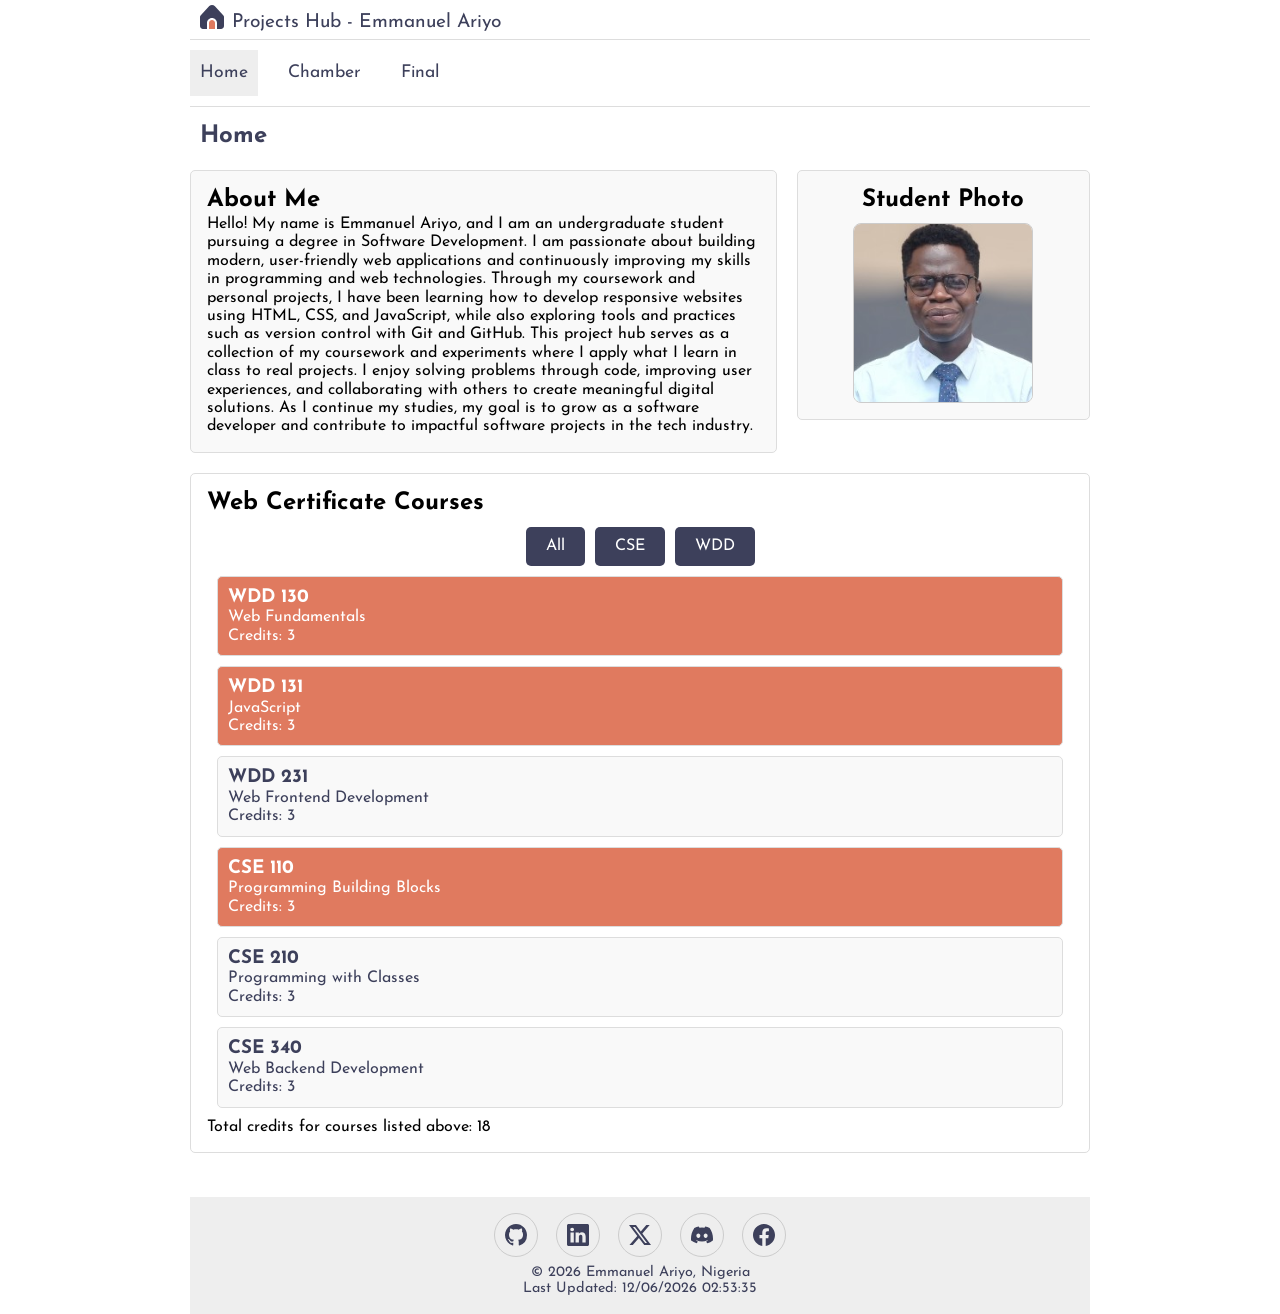
==== index.html @ 9bb8ab0a "Designed and developed my page using a wireframe screenshot example as a guide for the layout and co" ====
<!DOCTYPE html>
<html lang="en">

<head>
    <meta charset="UTF-8">
    <meta name="viewport" content="width=device-width, initial-scale=1.0">
    <title>Projects Hub</title>
    <meta name="description"
        content="This is the home page for the course, where you can find all the necessary information and resources.">
    <meta name="author" content="Emmanuel Ariyo">

    <!-- Style Sheet Here -->
    <link rel="stylesheet" href="styles/normalize.css">
    <link rel="stylesheet" href="styles/base.css">
    <link rel="stylesheet" href="styles/larger.css">

    <!-- JavaScript File Here -->
    <script src="scripts/navigation.js" defer></script>
    <script src="scripts/dynamicContent.js" defer></script>

    <!-- Google Fonts Here -->
    <link rel="preconnect" href="https://fonts.googleapis.com">
    <link rel="preconnect" href="https://fonts.gstatic.com" crossorigin>
    <link href="https://fonts.googleapis.com/css2?family=Josefin+Sans:ital,wght@0,100..700;1,100..700&display=swap"
        rel="stylesheet">
</head>

<body>
    <header>
        <img src="images/home.svg" alt="Site Icon" width="512" height="512">
        <span>Projects Hub - Emmanuel Ariyo</span>
        <button id="ham-btn" class="hamburger"></button>
    </header>
    <nav id="nav-bar" class="navigation">
        <ul>
            <li class="current"><a href="index.html">Home</a></li>
            <li><a href="#">Chamber</a></li>
            <li><a href="#">Final</a></li>
        </ul>
    </nav>
    <main>
        <h1>Home</h1>
        <section class="about-photo-grid">
            <section class="about-me">
                <h2>About Me</h2>
                <p>
                    Hello! My name is Emmanuel Ariyo, and I am an undergraduate student pursuing a degree in Software
                    Development.
                    I am passionate about building modern, user-friendly web applications and continuously improving
                    my skills
                    in programming and web technologies. Through my coursework and personal projects, I have been
                    learning
                    how to develop responsive websites using HTML, CSS, and JavaScript, while also exploring tools and
                    practices
                    such as version control with Git and GitHub.

                    This project hub serves as a collection of my coursework and experiments where I apply what I learn
                    in class
                    to real projects. I enjoy solving problems through code, improving user experiences, and
                    collaborating
                    with others to create meaningful digital solutions. As I continue my studies, my goal is to grow
                    as a
                    software developer and contribute to impactful software projects in the tech industry.
                </p>
            </section>
            <section class="student-photo">
                <h2>Student Photo</h2>
                <img src="images/profile_picture.jpg" alt="Student Photo" width="180" height="180">
            </section>
            </div>
            <section class="certificate-section stretched">
                <h2>Web Certificate Courses</h2>
                <div id="course-buttons">
                    <button id="all-courses">All</button>
                    <button id="cse-courses">CSE</button>
                    <button id="wdd-courses">WDD</button>
                </div>
                <div id="course-list">
                    <!-- Dynamic course list will be rendered here -->
                </div>
                <p>Total credits for courses listed above: <span id="total-credits">0</span></p>
            </section>
    </main>
    <footer>
        <div class="social">
            <a href="https://github.com/white-ninja" target="_blank" rel="noopener noreferrer"><img
                    src="images/github.svg" alt="GitHub" width="16" height="16"></a>
            <a href="www.linkedin.com/in/emmanuel-ariyo-333789112" target="_blank" rel="noopener noreferrer"><img
                    src="images/linkedin.svg" alt="LinkedIn" width="16" height="16"></a>
            <a href="https://x.com/AriyoLeap?s=09" target="_blank" rel="noopener noreferrer"><img
                    src="images/twitter-x.svg" alt="Twitter" width="16" height="16"></a>
            <a href="https://discord.com/users/1450887330113261690" target="_blank" rel="noopener noreferrer"><img
                    src="images/discord.svg" alt="Discord" width="16" height="16"></a>
            <a href="https://web.facebook.com/ariyo.dominic/" target="_blank" rel="noopener noreferrer"><img
                    src="images/facebook.svg" alt="Facebook" width="16" height="16"></a>
        </div>
        <p>&copy; <span id="current-year"></span> Emmanuel Ariyo, Nigeria</p>
        <p id="lastModified">Last Updated: </p>
    </footer>
</body>

</html>
---- styles/base.css ----
/* --------COLOR SCHEME----------
terra cotta #E07A5F,
deep slate blue #3D405B, */

/**************** SITE WIDE STYLES ********************/
* {
    font-family: 'Josefin Sans', sans-serif;
    box-sizing: border-box;
    margin: 0;
    padding: 0;
}

/**************** HEADER STYLES ********************/
header {
    display: grid;
    grid-template-columns: 24px auto 44px;
    align-items: end;
    padding: 5px 0px 5px 10px;
    border-bottom: 1px solid #ddd;
    column-gap: 8px;
}

header img {
    display: block;
    width: 100%;
    height: auto;
    padding-bottom: 5px;
}

header span {
    font-size: 1.2rem;
    color: #3D405B;
}

/************* Hamburger Button Styles **************/
.hamburger {
    background: none;
    border: none;
    cursor: pointer;
    color: #3D405B;
    font-family: Verdana, Geneva, Tahoma, sans-serif;
}

.hamburger::before {
    content: "\2630";
    /* Unicode character for hamburger icon */
    font-size: 2rem;
    color: #3D405B;
}

.hamburger.show::before {
    content: "\00D7";
    /* Unicode character for hamburger icon */
    font-size: 2rem;
    color: #3D405B;
}

/**************** NAVIGATION STYLES ******************/
.navigation {
    display: none;
    padding: 10px 0;
}

.navigation.show {
    display: block;
}

.navigation ul {
    list-style-type: none;
    margin: 0;
    padding: 0;
}

.navigation a {
    display: block;
    padding: .8rem 10px;
    border-bottom: 1px solid #ddd;
    text-decoration: none;
    color: #3D405B;
    font-size: 1.1rem;
}

.navigation li.current {
    background-color: #eee;
}

.navigation a:hover {
    background-color: #e07a5f;
}

/**************** MAIN STYLES ********************/



h1 {
    font-size: 1.5rem;
    color: #3D405B;
    margin-left: 10px;
}

main img {
    max-width: 100%;
    height: auto;
    display: block;
    margin: 0 auto;
}



/* ******************** FOOTER STYLES ******************** */
footer {
    text-align: center;
    padding: 1rem 10px;
    background-color: #eee;
    color: #3D405B;
    font-size: 0.9rem;
}

.social {
    display: flex;
    justify-content: center;
    column-gap: 8px;
    margin-bottom: 0.5rem;
}

.social a {
    display: flex;
    justify-content: center;
    align-items: center;
    width: 44px;
    height: 44px;
    margin: 0 5px;
    border: #ccc solid .2px;
    border-radius: 22px;

}

.social img {
    width: 22px;
    height: 22px;
}

.social a:hover {
    background-color: #ddd;
}

/* Added styles for course cards and buttons */
.course {
    border: 1px solid #ddd;
    padding: 10px;
    margin: 10px;
    border-radius: 5px;
    background-color: #f9f9f9;
    color: #3D405B;
}

.course.completed {
    background-color: #E07A5F;
    color: white;
}

#course-buttons {
    display: flex;
    justify-content: center;
    gap: 10px;
    margin: 10px 0;
}

#course-buttons button {
    padding: 10px 20px;
    border: none;
    border-radius: 5px;
    background-color: #3D405B;
    color: white;
    cursor: pointer;
    font-size: 1rem;
}

#course-buttons button:hover {
    background-color: #E07A5F;
}

/* Layout grid for About Me and Student Photo */
.about-photo-grid {
    display: grid;
    grid-template-columns: 2fr 1fr;
    gap: 20px;
    align-items: start;
    margin: 20px 0;
}

.about-me {
    background: #f9f9f9;
    border-radius: 5px;
    padding: 16px;
    border: 1px solid #ddd;
}

.student-photo {
    background: #f9f9f9;
    border-radius: 5px;
    padding: 16px;
    border: 1px solid #ddd;
    text-align: center;
}

.student-photo img {
    border-radius: 8px;
    width: 180px;
    height: 180px;
    object-fit: cover;
    background: #eee;
    border: 1px solid #ccc;
    margin-top: 8px;
}

.certificate-section {
    margin-top: 24px;
    background: #fff;
    border-radius: 5px;
    padding: 16px;
    border: 1px solid #ddd;
}

.stretched {
    grid-column: 1 / -1;
    width: 100%;
    margin-top: 0;
    margin-bottom: 24px;
}

@media (max-width: 700px) {
    .about-photo-grid {
        grid-template-columns: 1fr;
    }

    .student-photo img {
        width: 120px;
        height: 120px;
    }
}
---- styles/larger.css ----
@media only screen and (min-width: 38rem) {
    header, main, nav, footer {
        max-width: 900px;
        margin: 0 auto;
    }

    header {
        grid-template-columns: 24px auto;
    }

    .hamburger {
        display: none;
    }

    .navigation {
        display: block;
        border-bottom: 1px solid #ddd;
    }

    .navigation a {
        border: none;
    }
    .navigation ul {
        display: flex;
        gap: 20px;
        list-style: none;
        
    }
}
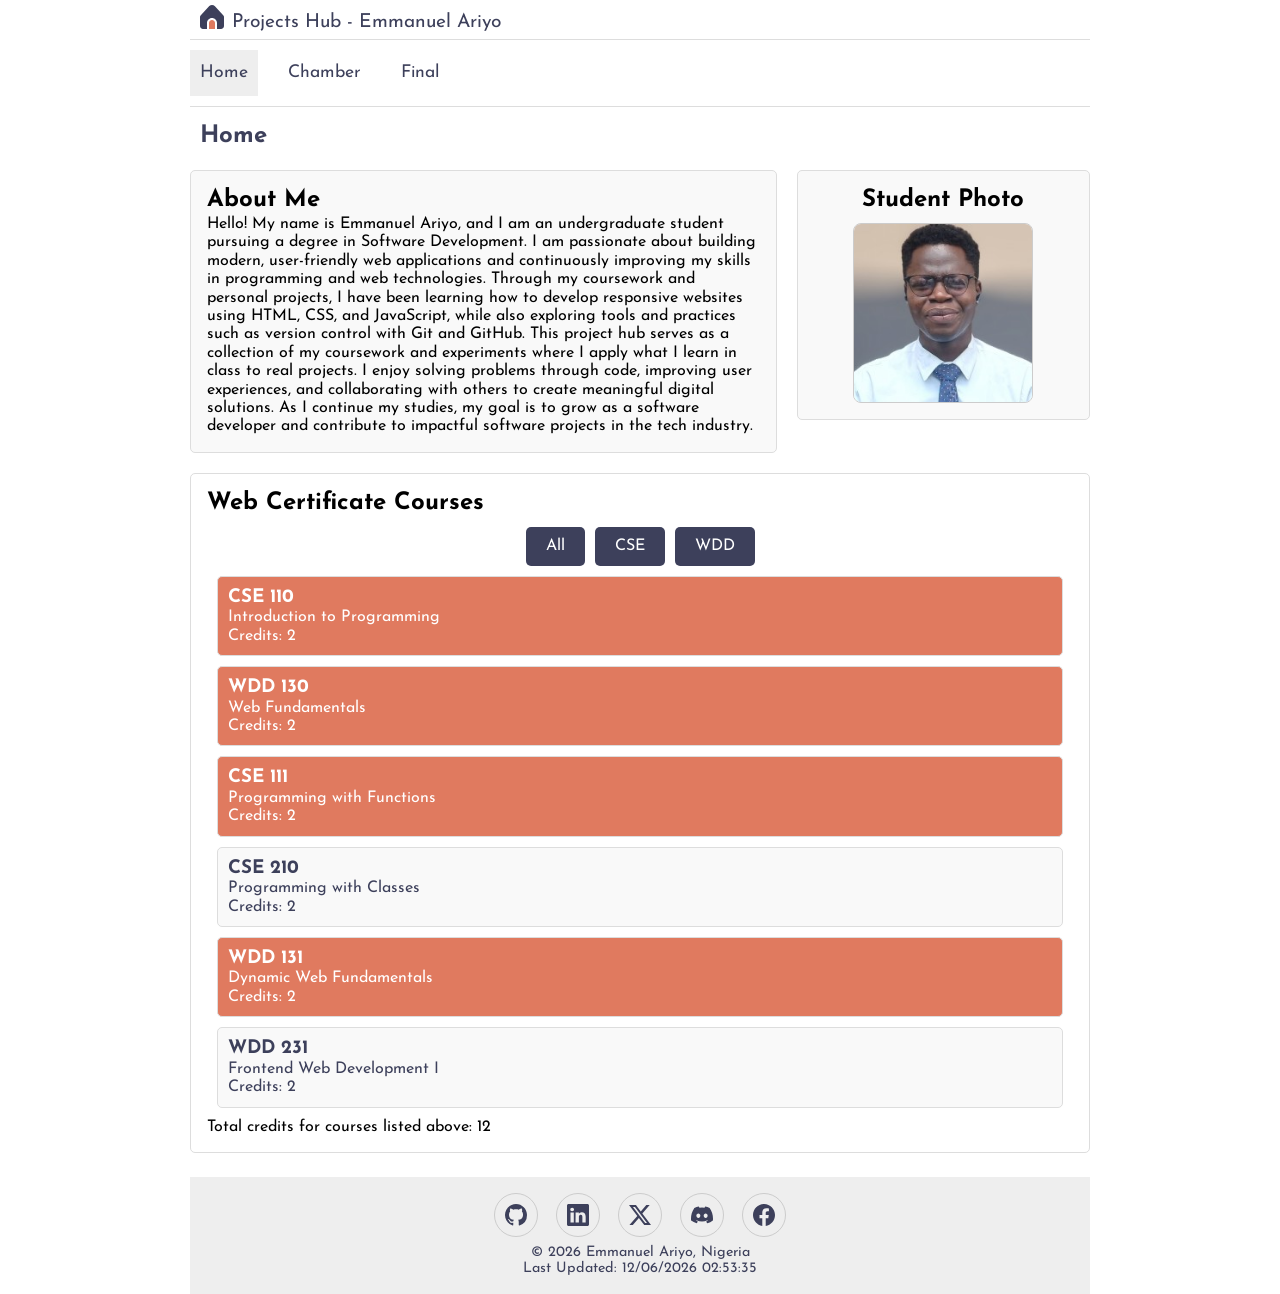
==== commit 9c34c58e: "Added facebook social media meta tags to the course website homepage." ====
--- a/index.html
+++ b/index.html
@@ -4,10 +4,17 @@
 <head>
     <meta charset="UTF-8">
     <meta name="viewport" content="width=device-width, initial-scale=1.0">
-    <title>Projects Hub</title>
-    <meta name="description"
-        content="This is the home page for the course, where you can find all the necessary information and resources.">
+    <title>WDD 231 Projects Hub | Emmanuel Ariyo</title>
+    <!-- Favicon Icon link -->
+    <link rel="icon" type="image/x-icon" href="favicon.ico">
+    <meta name="description" content="This is the home page for the course, where you can find all the necessary information and resources.">
     <meta name="author" content="Emmanuel Ariyo">
+
+    <!-- Social Media Meta Tags -->
+    <meta property="og:title" content="WDD 231 Projects Hub | Emmanuel Ariyo">
+    <meta property="og:description" content="This is the home page for the course, where you can find all the necessary information and resources.">
+    <meta property="og:image" content="images/profile_picture.jpg">
+    <meta property="og:url" content="https://white-ninja.github.io/wdd231/">
 
     <!-- Style Sheet Here -->
     <link rel="stylesheet" href="styles/normalize.css">
@@ -16,7 +23,8 @@
 
     <!-- JavaScript File Here -->
     <script src="scripts/navigation.js" defer></script>
-    <script src="scripts/dynamicContent.js" defer></script>
+    <script src="scripts/dynamiccontent.js" defer></script>
+
 
     <!-- Google Fonts Here -->
     <link rel="preconnect" href="https://fonts.googleapis.com">
@@ -40,7 +48,7 @@
     </nav>
     <main>
         <h1>Home</h1>
-        <section class="about-photo-grid">
+        <div class="about-photo-grid">
             <section class="about-me">
                 <h2>About Me</h2>
                 <p>
@@ -65,34 +73,34 @@
             </section>
             <section class="student-photo">
                 <h2>Student Photo</h2>
-                <img src="images/profile_picture.jpg" alt="Student Photo" width="180" height="180">
+                <img src="images/profile_picture.jpg" alt="Photo of Emmanuel Ariyo" width="180" height="180">
             </section>
+        </div>
+        <section class="certificate-section stretched">
+            <h2>Web Certificate Courses</h2>
+            <div id="course-buttons">
+                <button id="all-courses">All</button>
+                <button id="cse-courses">CSE</button>
+                <button id="wdd-courses">WDD</button>
             </div>
-            <section class="certificate-section stretched">
-                <h2>Web Certificate Courses</h2>
-                <div id="course-buttons">
-                    <button id="all-courses">All</button>
-                    <button id="cse-courses">CSE</button>
-                    <button id="wdd-courses">WDD</button>
-                </div>
-                <div id="course-list">
-                    <!-- Dynamic course list will be rendered here -->
-                </div>
-                <p>Total credits for courses listed above: <span id="total-credits">0</span></p>
-            </section>
+            <div id="course-list">
+                <!-- Dynamic course list will be rendered here -->
+            </div>
+            <p>Total credits for courses listed above: <span id="total-credits">0</span></p>
+        </section>
     </main>
     <footer>
         <div class="social">
             <a href="https://github.com/white-ninja" target="_blank" rel="noopener noreferrer"><img
-                    src="images/github.svg" alt="GitHub" width="16" height="16"></a>
-            <a href="www.linkedin.com/in/emmanuel-ariyo-333789112" target="_blank" rel="noopener noreferrer"><img
-                    src="images/linkedin.svg" alt="LinkedIn" width="16" height="16"></a>
+                    src="images/github.svg" alt="GitHub profile link" width="16" height="16"></a>
+            <a href="https://www.linkedin.com/in/emmanuel-ariyo-333789112" target="_blank" rel="noopener noreferrer"><img
+                    src="images/linkedin.svg" alt="LinkedIn profile link" width="16" height="16"></a>
             <a href="https://x.com/AriyoLeap?s=09" target="_blank" rel="noopener noreferrer"><img
-                    src="images/twitter-x.svg" alt="Twitter" width="16" height="16"></a>
+                    src="images/twitter-x.svg" alt="Twitter profile link" width="16" height="16"></a>
             <a href="https://discord.com/users/1450887330113261690" target="_blank" rel="noopener noreferrer"><img
-                    src="images/discord.svg" alt="Discord" width="16" height="16"></a>
+                    src="images/discord.svg" alt="Discord profile link" width="16" height="16"></a>
             <a href="https://web.facebook.com/ariyo.dominic/" target="_blank" rel="noopener noreferrer"><img
-                    src="images/facebook.svg" alt="Facebook" width="16" height="16"></a>
+                    src="images/facebook.svg" alt="Facebook profile link" width="16" height="16"></a>
         </div>
         <p>&copy; <span id="current-year"></span> Emmanuel Ariyo, Nigeria</p>
         <p id="lastModified">Last Updated: </p>
